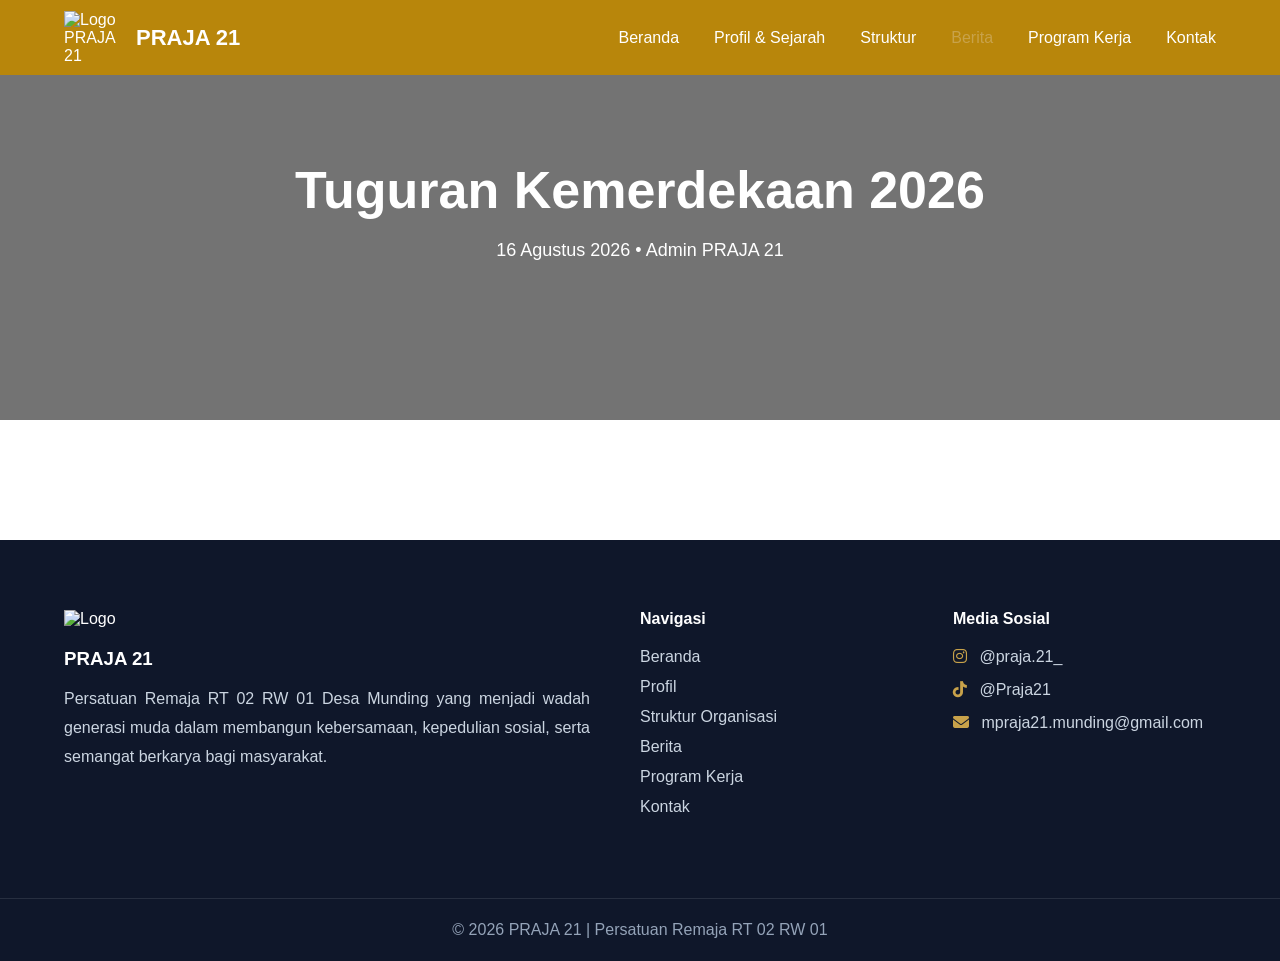
==== news/tuguran-kemerdekaan.html @ 1a43d730 "Add files via upload" ====
<!DOCTYPE html>
<html lang="id">

<head>

<meta charset="UTF-8">
<meta name="viewport" content="width=device-width, initial-scale=1.0">

<title>Tuguran Kemerdekaan 2026 | PRAJA 21</title>

<link rel="stylesheet" href="../css/reset.css">
<link rel="stylesheet" href="../css/variables.css">
<link rel="stylesheet" href="../css/style.css">
<link rel="stylesheet" href="../css/navbar.css">
<link rel="stylesheet" href="../css/news-detail.css">
<link rel="stylesheet" href="../css/footer.css">
<link rel="stylesheet" href="../css/responsive.css">

<link rel="stylesheet"
href="https://cdnjs.cloudflare.com/ajax/libs/font-awesome/6.7.2/css/all.min.css">

</head>

<body>

<!-- Copy Navbar -->
<header class="navbar">
    <div class="container">

<a href="../index.html" class="logo">
    <img src="../assets/logo/logo-praja21.png" alt="Logo PRAJA 21">
    <span>PRAJA 21</span>
</a>

        <nav class="nav-menu">
            <ul>
                <a href="../index.html">Beranda</a>
<a href="../profile.html">Profil & Sejarah</a>
<a href="../organisasi.html">Struktur</a>
<a href="../berita.html" class="active">Berita</a>
<a href="../proker.html">Program Kerja</a>
<a href="../contact.html">Kontak</a>
            </ul>
        </nav>

        <div class="menu-toggle">
            <i class="fa-solid fa-bars"></i>
        </div>

    </div>
</header>
<section class="news-hero">

<div class="container">

<h1>Tuguran Kemerdekaan 2026</h1>

<p>

16 Agustus 2026

•

Admin PRAJA 21

</p>

</div>

</section>

<section class="news-content">

</section>

<!-- Copy Footer -->
<footer>

    <div class="container footer-container">

        <div class="footer-about">

            <img src="../assets/logo/logo-praja21.png" alt="Logo">

            <h3>PRAJA 21</h3>

            <p>
                Persatuan Remaja RT 02 RW 01 Desa Munding yang menjadi wadah
                generasi muda dalam membangun kebersamaan, kepedulian sosial,
                serta semangat berkarya bagi masyarakat.
            </p>

        </div>

        <div class="footer-menu">

            <h4>Navigasi</h4>

            <a href="index.html">Beranda</a>

            <a href="profile.html">Profil</a>

            <a href="organisasi.html">Struktur Organisasi</a>

            <a href="berita.html">Berita</a>

            <a href="proker.html">Program Kerja</a>

            <a href="contact.html">Kontak</a>

        </div>

        <div class="footer-contact">

            <h4>Media Sosial</h4>

            <p>
                <i class="fa-brands fa-instagram"></i>
                @praja.21_
            </p>

            <p>
                <i class="fa-brands fa-tiktok"></i>
                @Praja21
            </p>

            <p>
                <i class="fa-solid fa-envelope"></i>
                mpraja21.munding@gmail.com
            </p>

        </div>

    </div>

    <div class="footer-bottom">

        © 2026 PRAJA 21 | Persatuan Remaja RT 02 RW 01

    </div>

</footer>
<script src="../js/navbar.js"></script>

</body>

</html>
---- css/variables.css ----
:root{
    --primary:#111111;
    --secondary:#5B3A29;
    --accent:#C8A24A;
    --white:#ffffff;
    --light:#f5f5f5;
    --text:#222222;

    --shadow:0 10px 30px rgba(0,0,0,.12);

    --radius:14px;

    --transition:.3s ease;
}
---- css/style.css ----
.container{
    width:90%;
    max-width:1200px;
    margin:auto;
}
#backToTop{

    position:fixed;

    right:25px;

    bottom:25px;

    width:50px;

    height:50px;

    background:#C8A24A;

    color:#fff;

    border-radius:50%;

    display:flex;

    justify-content:center;

    align-items:center;

    text-decoration:none;

    font-size:20px;

    box-shadow:0 10px 25px rgba(0,0,0,.2);

    opacity:0;

    visibility:hidden;

    transition:.3s;

    z-index:999;

}

#backToTop.show{

    opacity:1;

    visibility:visible;

}

#backToTop:hover{

    transform:translateY(-5px);

}
html{

    scroll-behavior:smooth;

}
html,
body{

    width:100%;

    overflow-x:hidden;

}
---- css/navbar.css ----
/* ===========================
   NAVBAR
=========================== */

.navbar{

    position:fixed;

    top:0;

    left:0;

    width:100%;

    z-index:9999;

    transition:.35s ease;

    background:darkgoldenrod;

}
.navbar.scrolled{
    background:#111111;
    box-shadow:0 5px 20px rgba(0,0,0,.15);
}

.navbar .container{
    height:75px;

    display:flex;
    justify-content:space-between;
    align-items:center;
}
.logo{
    display:flex;
    align-items:center;
    gap:12px;

    color:white;
}

.logo img{
    width:60px;
    height:auto;
    object-fit: contain;
    transition:.3s;
}

.logo span{

    font-size:22px;
    font-weight:700;
}
.nav-menu ul{

    display:flex;

    gap:35px;

}

.nav-menu a{

    color:white;

    font-weight:500;

    position:relative;

    transition:.3s;
}
.nav-menu a::after{

    content:"";

    position:absolute;

    left:0;

    bottom:-8px;

    width:0;

    height:2px;

    background:#C8A24A;

    transition:.3s;

}

.nav-menu a:hover::after{

    width:100%;

}
.nav-menu .active{

    color:#C8A24A;

}
.menu-toggle{

    display:none;

    font-size:24px;

    color:white;

    cursor:pointer;

}
.navbar.scrolled .logo img{

    width:50px;

}

.logo img{

    width:60px;

    transition:.3s;

}
@media (max-width:768px){

    .menu-toggle{
        display:block;
        font-size:28px;
        cursor:pointer;
    }

.nav-menu{

    position:fixed;

    top:75px;

    left:0;

    width:100%;

    background:#111;

    display:none;

    padding:20px 0;

    z-index:9998;

}
  .nav-menu ul{

    display:flex;

    flex-direction:column;

    gap:20px;

    align-items:center;

    margin:0;

    padding:0;

}

.nav-menu ul li{

    width:100%;

    text-align:center;

}

.nav-menu ul li a{

    display:block;

    color:white;

    padding:12px 20px;

}

.nav-menu ul li a:hover{

    background:#C8A24A;

}

    .nav-menu.active{

        display:block;

    }

    .nav-menu ul{

        flex-direction:column;

        align-items:center;

        gap:20px;

    }

}
---- css/news-detail.css ----
.news-hero{

    height:420px;

    display:flex;

    justify-content:center;

    align-items:center;

    text-align:center;

    color:white;

    background:
    linear-gradient(rgba(0,0,0,.55),rgba(0,0,0,.55)),
    url("../assets/news/tuguran.jpg");

    background-size:cover;

    background-position:center;

}

.news-hero h1{

    font-size:52px;

    margin-bottom:20px;

}

.news-hero p{

    font-size:18px;

}
---- css/footer.css ----
footer{

    background:#0f172a;

    color:#fff;

    margin-top:120px;

}

.footer-container{

    display:grid;

    grid-template-columns:2fr 1fr 1fr;

    gap:50px;

    padding:70px 0;

}

.footer-about img{

    width:80px;

    margin-bottom:20px;

}

.footer-about h3{

    margin-bottom:15px;

}

.footer-about p{

    color:#cbd5e1;

    line-height:1.8;

    text-align:justify;

}

.footer-menu h4,
.footer-contact h4{

    margin-bottom:20px;

}

.footer-menu{

    display:flex;

    flex-direction:column;

}

.footer-menu a{

    color:#cbd5e1;

    text-decoration:none;

    margin-bottom:12px;

    transition:.3s;

}

.footer-menu a:hover{

    color:#C8A24A;

}

.footer-contact p{

    color:#cbd5e1;

    margin-bottom:15px;

}

.footer-contact i{

    color:#C8A24A;

    margin-right:8px;

}

.footer-bottom{

    text-align:center;

    padding:22px;

    border-top:1px solid rgba(255,255,255,.1);

    color:#94a3b8;

}
---- css/responsive.css ----
@media(max-width:900px){

    .nav-menu{

        display:none;

    }

    .menu-toggle{

        display:block;

    }

}
@media(max-width:768px){

    .anggota-grid{

        grid-template-columns:repeat(2,1fr);

    }

}
@media(max-width:1024px){

    .anggota-grid{

        grid-template-columns:repeat(4,1fr);

    }

}
@media(max-width:768px){

    .profil-container{

        grid-template-columns:1fr;

    }

}
@media (max-width:768px){

    .logo-container{

        grid-template-columns:1fr;

        gap:30px;

    }

    .logo-image{

        text-align:center;

    }

    .logo-image img{

        max-width:220px;

    }

}
@media (max-width:768px){

    .sambutan-container{

        grid-template-columns:1fr;

        gap:40px;

    }

}
@media(max-width:768px){

    .featured-news{

        grid-template-columns:1fr;

    }

    .featured-news img{

        height:220px;

    }

}
@media(max-width:768px){

    .rutin-item{

        flex-direction:column;

        text-align:center;

    }

    .rutin-icon{

        margin:auto;

    }

}
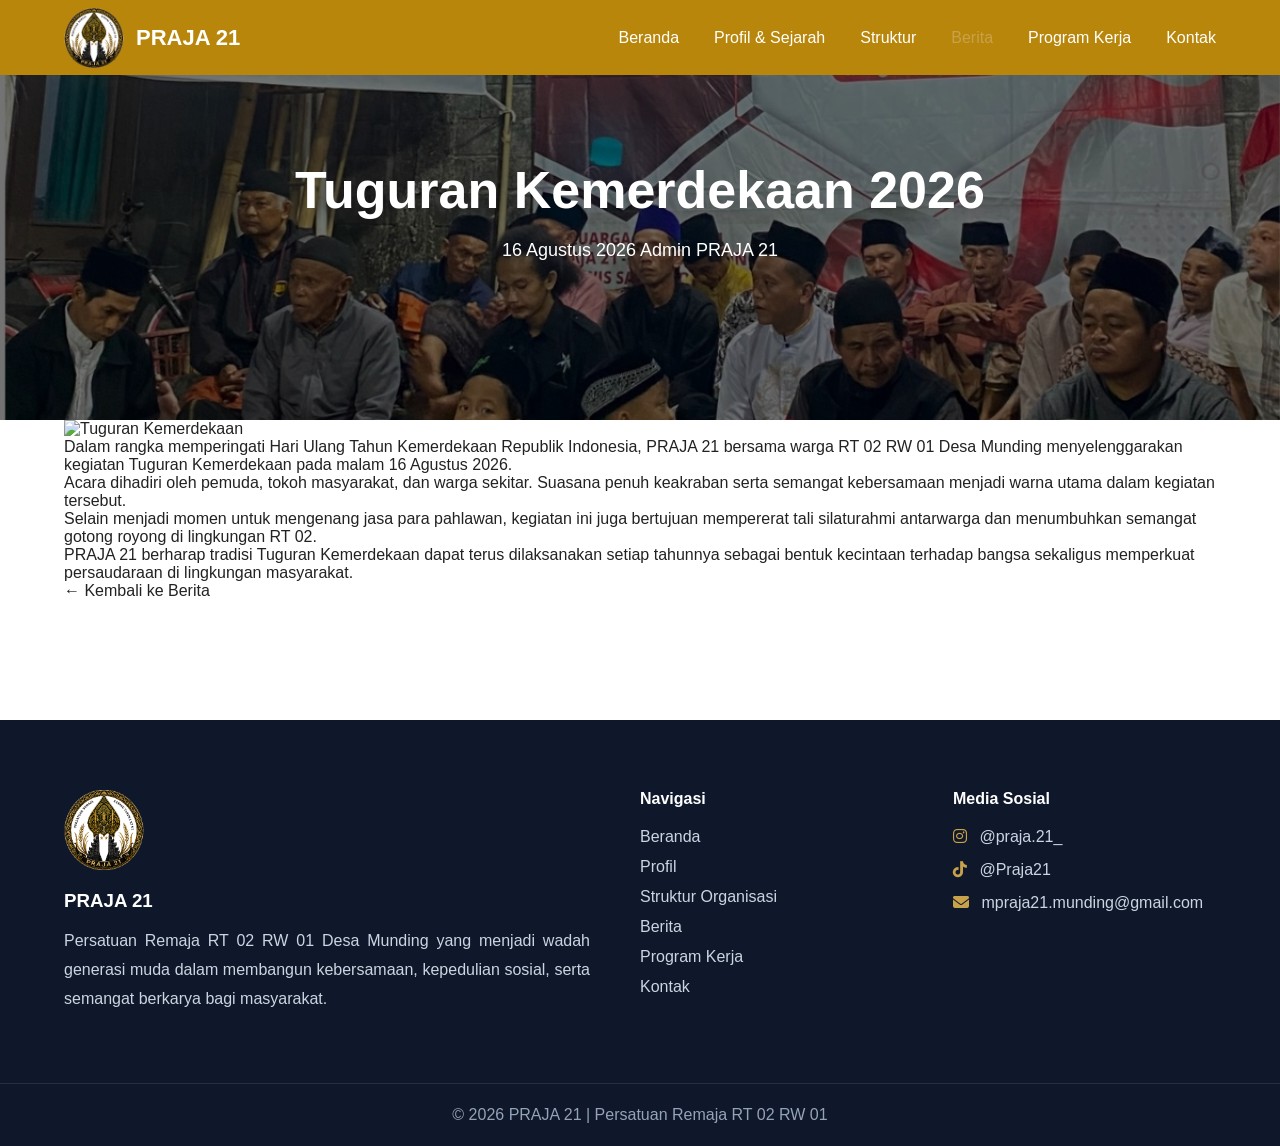
==== commit 4700e10c: "Update tuguran-kemerdekaan.html" ====
--- a/news/tuguran-kemerdekaan.html
+++ b/news/tuguran-kemerdekaan.html
@@ -34,15 +34,13 @@
 
         <nav class="nav-menu">
             <ul>
-                <a href="../index.html">Beranda</a>
-<a href="../profile.html">Profil & Sejarah</a>
-<a href="../organisasi.html">Struktur</a>
-<a href="../berita.html" class="active">Berita</a>
-<a href="../proker.html">Program Kerja</a>
-<a href="../contact.html">Kontak</a>
-            </ul>
-        </nav>
-
+    <li><a href="../index.html">Beranda</a></li>
+    <li><a href="../profile.html">Profil & Sejarah</a></li>
+    <li><a href="../organisasi.html">Struktur</a></li>
+    <li><a href="../berita.html" class="active">Berita</a></li>
+    <li><a href="../proker.html">Program Kerja</a></li>
+    <li><a href="../contact.html">Kontak</a></li>
+    </ul>
         <div class="menu-toggle">
             <i class="fa-solid fa-bars"></i>
         </div>
@@ -58,9 +56,6 @@
 <p>
 
 16 Agustus 2026
-
-•
-
 Admin PRAJA 21
 
 </p>
@@ -70,6 +65,42 @@
 </section>
 
 <section class="news-content">
+
+<div class="container">
+
+<img src="../assets/news/tuguran-kemerdekaan.jpg"
+alt="Tuguran Kemerdekaan"
+class="detail-image">
+
+<p>
+Dalam rangka memperingati Hari Ulang Tahun Kemerdekaan Republik Indonesia,
+PRAJA 21 bersama warga RT 02 RW 01 Desa Munding menyelenggarakan kegiatan
+Tuguran Kemerdekaan pada malam 16 Agustus 2026.
+</p>
+
+<p>
+Acara dihadiri oleh pemuda, tokoh masyarakat, dan warga sekitar.
+Suasana penuh keakraban serta semangat kebersamaan menjadi warna utama
+dalam kegiatan tersebut.
+</p>
+
+<p>
+Selain menjadi momen untuk mengenang jasa para pahlawan,
+kegiatan ini juga bertujuan mempererat tali silaturahmi antarwarga
+dan menumbuhkan semangat gotong royong di lingkungan RT 02.
+</p>
+
+<p>
+PRAJA 21 berharap tradisi Tuguran Kemerdekaan dapat terus dilaksanakan
+setiap tahunnya sebagai bentuk kecintaan terhadap bangsa sekaligus
+memperkuat persaudaraan di lingkungan masyarakat.
+</p>
+
+<a href="../berita.html" class="btn-primary">
+← Kembali ke Berita
+</a>
+
+</div>
 
 </section>
 
@@ -144,4 +175,4 @@
 
 </body>
 
-</html>+</html>
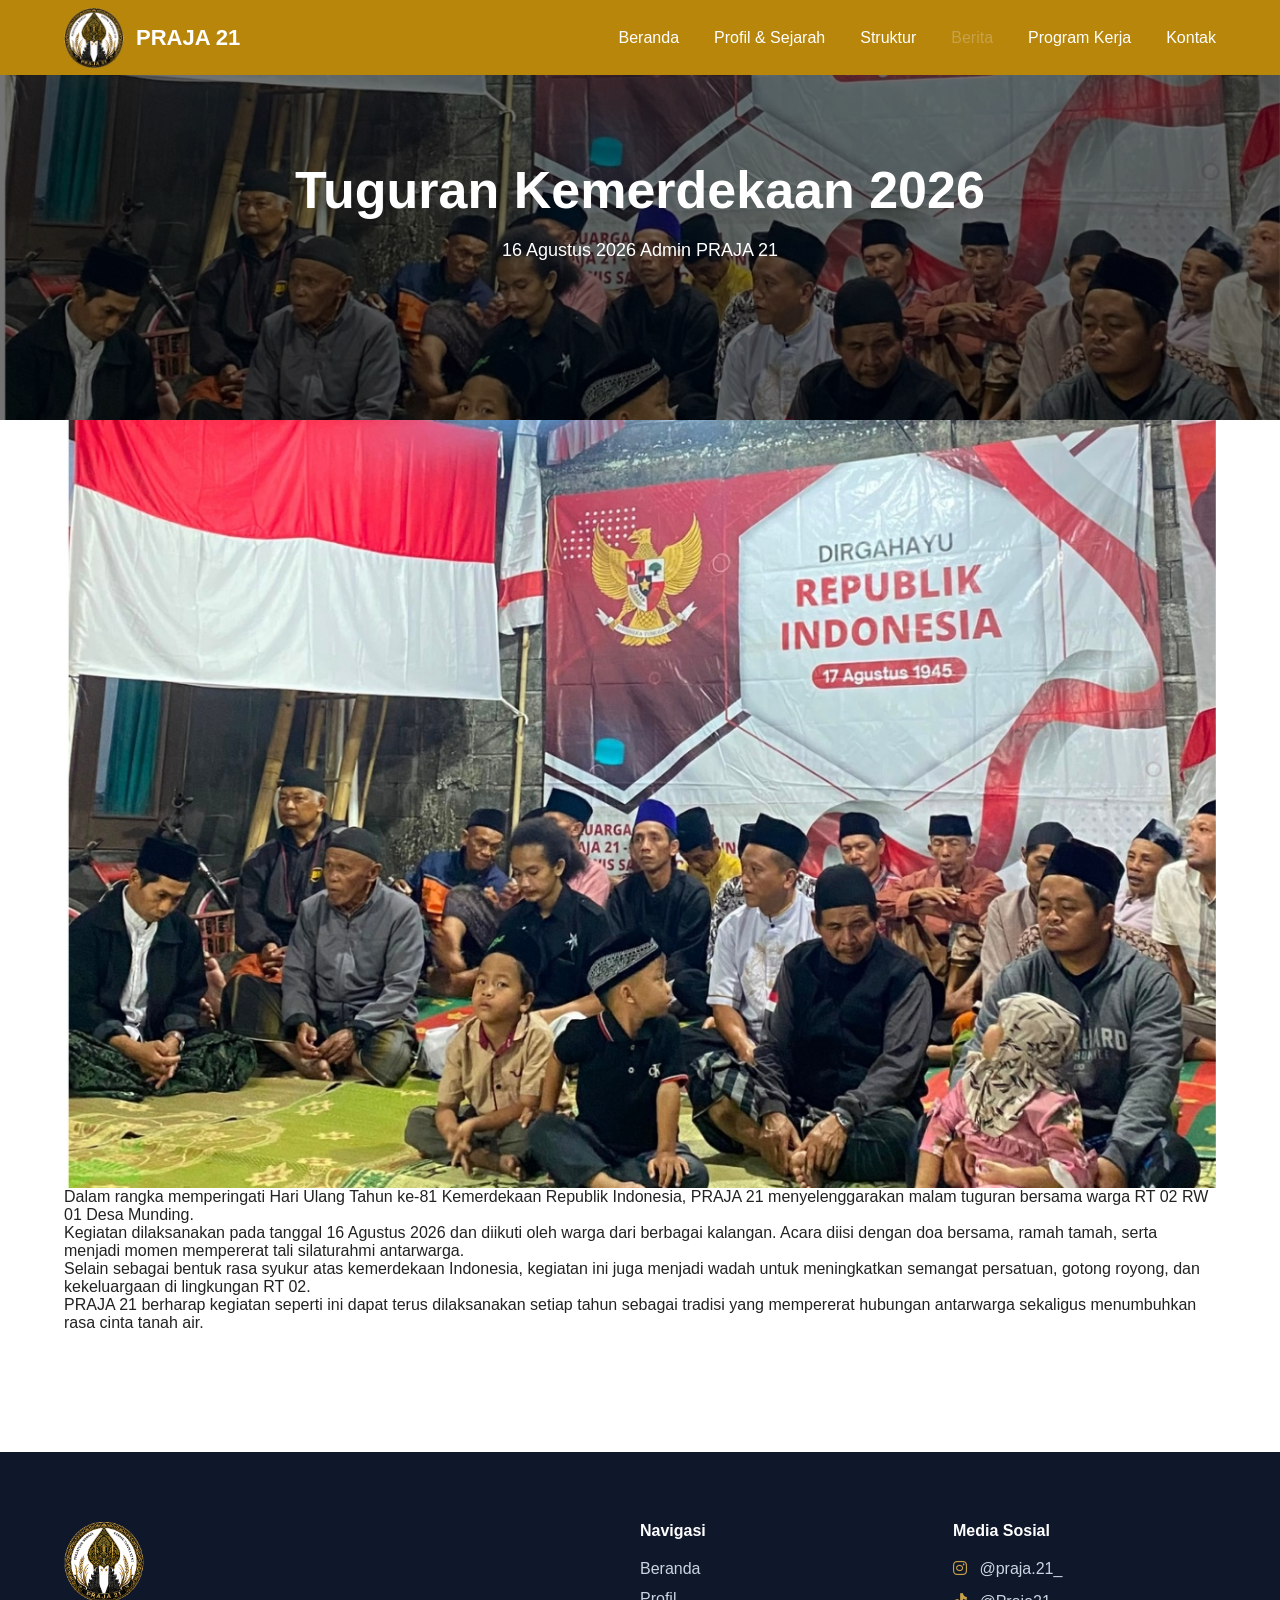
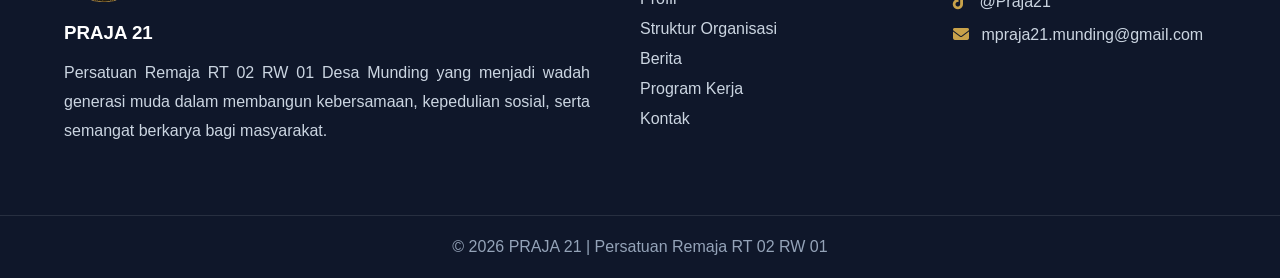
==== commit 5d1e362d: "Update tuguran-kemerdekaan.html" ====
--- a/news/tuguran-kemerdekaan.html
+++ b/news/tuguran-kemerdekaan.html
@@ -34,19 +34,22 @@
 
         <nav class="nav-menu">
             <ul>
-    <li><a href="../index.html">Beranda</a></li>
-    <li><a href="../profile.html">Profil & Sejarah</a></li>
-    <li><a href="../organisasi.html">Struktur</a></li>
-    <li><a href="../berita.html" class="active">Berita</a></li>
-    <li><a href="../proker.html">Program Kerja</a></li>
-    <li><a href="../contact.html">Kontak</a></li>
-    </ul>
+                <a href="../index.html">Beranda</a>
+<a href="../profile.html">Profil & Sejarah</a>
+<a href="../organisasi.html">Struktur</a>
+<a href="../berita.html" class="active">Berita</a>
+<a href="../proker.html">Program Kerja</a>
+<a href="../contact.html">Kontak</a>
+            </ul>
+        </nav>
+
         <div class="menu-toggle">
             <i class="fa-solid fa-bars"></i>
         </div>
 
     </div>
 </header>
+  <main>
 <section class="news-hero">
 
 <div class="container">
@@ -61,6 +64,15 @@
 </p>
 
 </div>
+</section>
+    <section class="news-image">
+
+    <div class="container">
+
+        <img src="../assets/news/tuguran.jpg"
+             alt="Tuguran Kemerdekaan 2026">
+
+    </div>
 
 </section>
 
@@ -68,41 +80,33 @@
 
 <div class="container">
 
-<img src="../assets/news/tuguran-kemerdekaan.jpg"
-alt="Tuguran Kemerdekaan"
-class="detail-image">
-
 <p>
-Dalam rangka memperingati Hari Ulang Tahun Kemerdekaan Republik Indonesia,
-PRAJA 21 bersama warga RT 02 RW 01 Desa Munding menyelenggarakan kegiatan
-Tuguran Kemerdekaan pada malam 16 Agustus 2026.
+Dalam rangka memperingati Hari Ulang Tahun ke-81 Kemerdekaan Republik Indonesia,
+PRAJA 21 menyelenggarakan malam tuguran bersama warga RT 02 RW 01 Desa Munding.
 </p>
 
 <p>
-Acara dihadiri oleh pemuda, tokoh masyarakat, dan warga sekitar.
-Suasana penuh keakraban serta semangat kebersamaan menjadi warna utama
-dalam kegiatan tersebut.
+Kegiatan dilaksanakan pada tanggal 16 Agustus 2026 dan diikuti oleh warga dari
+berbagai kalangan. Acara diisi dengan doa bersama, ramah tamah, serta menjadi
+momen mempererat tali silaturahmi antarwarga.
 </p>
 
 <p>
-Selain menjadi momen untuk mengenang jasa para pahlawan,
-kegiatan ini juga bertujuan mempererat tali silaturahmi antarwarga
-dan menumbuhkan semangat gotong royong di lingkungan RT 02.
+Selain sebagai bentuk rasa syukur atas kemerdekaan Indonesia, kegiatan ini juga
+menjadi wadah untuk meningkatkan semangat persatuan, gotong royong, dan
+kekeluargaan di lingkungan RT 02.
 </p>
 
 <p>
-PRAJA 21 berharap tradisi Tuguran Kemerdekaan dapat terus dilaksanakan
-setiap tahunnya sebagai bentuk kecintaan terhadap bangsa sekaligus
-memperkuat persaudaraan di lingkungan masyarakat.
+PRAJA 21 berharap kegiatan seperti ini dapat terus dilaksanakan setiap tahun
+sebagai tradisi yang mempererat hubungan antarwarga sekaligus menumbuhkan rasa
+cinta tanah air.
 </p>
-
-<a href="../berita.html" class="btn-primary">
-← Kembali ke Berita
-</a>
 
 </div>
 
 </section>
+</main>
 
 <!-- Copy Footer -->
 <footer>
